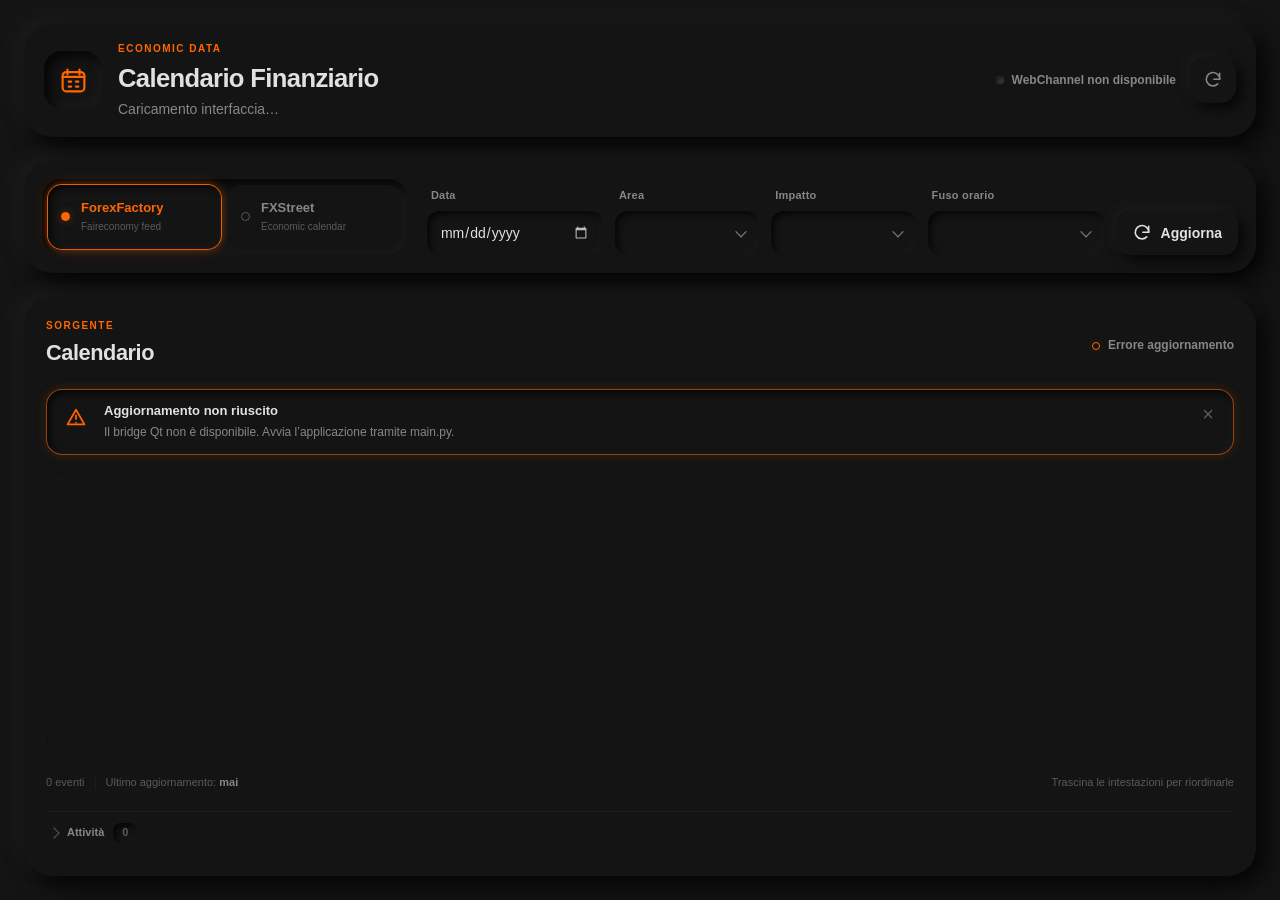
==== ui/index.html @ 1508add0 "Clean repository layout and simplify installation" ====
<!doctype html>
<html lang="it">
<head>
  <meta charset="utf-8">
  <meta name="viewport" content="width=device-width, initial-scale=1">
  <meta name="color-scheme" content="dark">
  <title>Calendario Finanziario</title>
  <link rel="stylesheet" href="styles.css">
</head>
<body>
  <div class="app-shell" id="app" aria-busy="true">
    <header class="topbar neo-raised">
      <div class="brand-block">
        <div class="brand-icon neo-inset" aria-hidden="true">
          <svg viewBox="0 0 24 24" fill="none" stroke="currentColor" stroke-width="1.8" stroke-linecap="round" stroke-linejoin="round">
            <rect x="3" y="5" width="18" height="16" rx="3"></rect>
            <path d="M7 3v4M17 3v4M3 9h18"></path>
            <path d="M8 13h2M14 13h2M8 17h2M14 17h2"></path>
          </svg>
        </div>
        <div>
          <p class="eyebrow">ECONOMIC DATA</p>
          <h1 id="app-name">Calendario Finanziario</h1>
          <p class="app-description" id="app-description">Caricamento interfaccia…</p>
        </div>
      </div>

      <div class="topbar-actions">
        <div class="connection-state" id="connection-state" aria-live="polite">
          <span class="status-dot" aria-hidden="true"></span>
          <span id="connection-label">Connessione al backend…</span>
        </div>
        <button class="icon-button neo-raised-soft" id="refresh-all" type="button" aria-label="Aggiorna entrambe le sorgenti" title="Aggiorna tutto">
          <svg viewBox="0 0 24 24" fill="none" stroke="currentColor" stroke-width="1.9" stroke-linecap="round" stroke-linejoin="round" aria-hidden="true">
            <path d="M20 11a8 8 0 1 0-2.34 5.66"></path>
            <path d="M20 4v7h-7"></path>
          </svg>
        </button>
      </div>
    </header>

    <section class="control-panel neo-raised" aria-label="Controlli calendario">
      <nav class="source-switch neo-inset" aria-label="Sorgente dati">
        <button class="source-tab" type="button" data-source="ig" aria-pressed="true">
          <span class="source-mark" aria-hidden="true"></span>
          <span>
            <strong>ForexFactory</strong>
            <small>Faireconomy feed</small>
          </span>
        </button>
        <button class="source-tab" type="button" data-source="fxstreet" aria-pressed="false">
          <span class="source-mark" aria-hidden="true"></span>
          <span>
            <strong>FXStreet</strong>
            <small>Economic calendar</small>
          </span>
        </button>
      </nav>

      <form class="filters" id="filters" autocomplete="off">
        <div class="field-group">
          <label for="filter-date">Data</label>
          <div class="field-shell neo-inset-small">
            <input id="filter-date" type="date" aria-describedby="date-help">
          </div>
          <span class="sr-only" id="date-help">Lascia vuoto per mostrare tutte le date disponibili</span>
        </div>

        <div class="field-group">
          <label for="filter-region">Area</label>
          <div class="field-shell neo-inset-small select-shell">
            <select id="filter-region"></select>
          </div>
        </div>

        <div class="field-group">
          <label for="filter-impact">Impatto</label>
          <div class="field-shell neo-inset-small select-shell">
            <select id="filter-impact"></select>
          </div>
        </div>

        <div class="field-group timezone-field">
          <label for="filter-timezone">Fuso orario</label>
          <div class="field-shell neo-inset-small select-shell">
            <select id="filter-timezone"></select>
          </div>
        </div>

        <button class="refresh-button neo-raised-soft" id="refresh-source" type="button">
          <svg viewBox="0 0 24 24" fill="none" stroke="currentColor" stroke-width="1.9" stroke-linecap="round" stroke-linejoin="round" aria-hidden="true">
            <path d="M20 11a8 8 0 1 0-2.34 5.66"></path>
            <path d="M20 4v7h-7"></path>
          </svg>
          <span>Aggiorna</span>
        </button>
      </form>
    </section>

    <main class="calendar-panel neo-raised">
      <div class="panel-heading">
        <div>
          <p class="eyebrow" id="source-kicker">SORGENTE</p>
          <h2 id="source-title">Calendario</h2>
          <p class="panel-description" id="source-description"></p>
        </div>
        <div class="source-status" id="source-status" aria-live="polite">
          <span class="status-dot" aria-hidden="true"></span>
          <span id="source-status-label">In attesa</span>
        </div>
      </div>

      <div class="activity-line" id="activity-line" hidden>
        <span class="activity-pulse" aria-hidden="true"></span>
        <span id="activity-label">Aggiornamento dati in corso…</span>
      </div>

      <section class="error-banner neo-inset-small" id="error-banner" role="alert" hidden>
        <div class="error-icon" aria-hidden="true">
          <svg viewBox="0 0 24 24" fill="none" stroke="currentColor" stroke-width="1.9" stroke-linecap="round" stroke-linejoin="round">
            <path d="M12 3 2.8 19h18.4L12 3Z"></path>
            <path d="M12 9v4M12 17h.01"></path>
          </svg>
        </div>
        <div class="error-copy">
          <strong id="error-title">Aggiornamento non riuscito</strong>
          <span id="error-message"></span>
          <details id="error-details-wrap" hidden>
            <summary>Dettagli tecnici</summary>
            <pre id="error-details"></pre>
          </details>
        </div>
        <button class="dismiss-button" id="dismiss-error" type="button" aria-label="Chiudi messaggio di errore">×</button>
      </section>

      <div class="table-shell neo-inset">
        <div class="table-scroll" tabindex="0" aria-label="Eventi del calendario economico">
          <table id="events-table">
            <thead>
              <tr id="table-head"></tr>
            </thead>
            <tbody id="table-body"></tbody>
          </table>
          <div class="empty-state" id="empty-state" hidden>
            <svg viewBox="0 0 24 24" fill="none" stroke="currentColor" stroke-width="1.7" stroke-linecap="round" stroke-linejoin="round" aria-hidden="true">
              <rect x="3" y="5" width="18" height="16" rx="3"></rect>
              <path d="M8 3v4M16 3v4M3 9h18M8 14h8M8 18h5"></path>
            </svg>
            <strong>Nessun evento visibile</strong>
            <span>Modifica i filtri oppure aggiorna la sorgente.</span>
          </div>
        </div>
      </div>

      <footer class="panel-footer">
        <span id="event-count">0 eventi</span>
        <span class="footer-separator" aria-hidden="true"></span>
        <span>Ultimo aggiornamento: <strong id="last-refresh">mai</strong></span>
        <span class="footer-spacer"></span>
        <span class="drag-hint">Trascina le intestazioni per riordinarle</span>
      </footer>

      <details class="log-panel" id="log-panel">
        <summary>
          <span>Attività</span>
          <span class="log-count" id="log-count">0</span>
        </summary>
        <div class="log-toolbar">
          <span>Log applicativo recente</span>
          <button class="text-button" id="copy-log" type="button">Copia</button>
        </div>
        <div class="log-viewer neo-inset-small" id="log-viewer" aria-live="polite"></div>
      </details>
    </main>

    <div class="toast-region" id="toast-region" role="status" aria-live="polite" aria-atomic="true"></div>
  </div>

  <script src="qrc:///qtwebchannel/qwebchannel.js"></script>
  <script src="app.js" defer></script>
</body>
</html>
---- ui/styles.css ----
:root {
  --surface: rgb(20, 20, 20);
  --accent: rgb(255, 102, 0);

  --text-primary: rgb(225, 225, 225);
  --text-secondary: rgb(135, 135, 135);
  --text-muted: rgb(90, 90, 90);

  --accent-border: rgba(255, 102, 0, 0.88);
  --accent-glow: rgba(255, 102, 0, 0.36);
  --accent-glow-soft: rgba(255, 102, 0, 0.16);

  --shadow-raised:
    10px 10px 24px rgba(0, 0, 0, 0.78),
    -8px -8px 20px rgba(75, 75, 75, 0.16);
  --shadow-raised-soft:
    6px 6px 14px rgba(0, 0, 0, 0.65),
    -5px -5px 12px rgba(75, 75, 75, 0.13);
  --shadow-inset:
    inset 6px 6px 12px rgba(0, 0, 0, 0.72),
    inset -5px -5px 10px rgba(75, 75, 75, 0.12);
  --shadow-inset-small:
    inset 3px 3px 7px rgba(0, 0, 0, 0.72),
    inset -3px -3px 6px rgba(75, 75, 75, 0.11);
  --shadow-active-inset-glow:
    inset 3px 3px 7px rgba(0, 0, 0, 0.72),
    inset -3px -3px 6px rgba(75, 75, 75, 0.11),
    0 0 0 1px var(--accent-border),
    0 0 8px var(--accent-glow),
    0 0 18px var(--accent-glow-soft);

  --radius-xl: 28px;
  --radius-lg: 22px;
  --radius-md: 16px;
  --radius-sm: 12px;

  --separator: rgba(255, 255, 255, 0.04);
  --surface-highlight: rgba(255, 255, 255, 0.035);
}

* {
  box-sizing: border-box;
}

html {
  min-width: 100%;
  min-height: 100%;
  background: var(--surface);
  color-scheme: dark;
}

body {
  min-width: 100%;
  min-height: 100vh;
  margin: 0;
  background: var(--surface);
  color: var(--text-primary);
  font-family: Inter, ui-sans-serif, -apple-system, BlinkMacSystemFont, "Segoe UI", sans-serif;
  font-size: 14px;
  line-height: 1.45;
  -webkit-font-smoothing: antialiased;
}

button,
input,
select,
summary {
  font: inherit;
}

button,
select,
input {
  color: var(--text-primary);
}

button {
  border: 0;
}

button:focus-visible,
input:focus-visible,
select:focus-visible,
summary:focus-visible,
.table-scroll:focus-visible {
  outline: 1px solid var(--accent);
  outline-offset: 3px;
  box-shadow: 0 0 0 1px rgba(255, 102, 0, 0.18), 0 0 12px var(--accent-glow-soft);
}

button:disabled,
input:disabled,
select:disabled {
  opacity: 0.42;
  cursor: not-allowed;
}

::selection {
  color: var(--text-primary);
  background: rgba(255, 102, 0, 0.34);
}

::-webkit-scrollbar {
  width: 11px;
  height: 11px;
}

::-webkit-scrollbar-track {
  background: var(--surface);
  box-shadow: var(--shadow-inset-small);
}

::-webkit-scrollbar-thumb {
  min-height: 32px;
  border: 3px solid var(--surface);
  border-radius: 999px;
  background: rgb(76, 76, 76);
}

::-webkit-scrollbar-thumb:hover {
  background: rgb(96, 96, 96);
}

.neo-raised,
.neo-raised-soft,
.neo-inset,
.neo-inset-small {
  background: var(--surface);
}

.neo-raised {
  box-shadow: var(--shadow-raised);
}

.neo-raised-soft {
  box-shadow: var(--shadow-raised-soft);
}

.neo-inset {
  box-shadow: var(--shadow-inset);
}

.neo-inset-small {
  box-shadow: var(--shadow-inset-small);
}

.sr-only {
  position: absolute;
  width: 1px;
  height: 1px;
  padding: 0;
  margin: -1px;
  overflow: hidden;
  clip: rect(0, 0, 0, 0);
  white-space: nowrap;
  border: 0;
}

[hidden] {
  display: none !important;
}

.app-shell {
  width: min(100%, 1760px);
  min-height: 100vh;
  margin: 0 auto;
  padding: 24px;
  display: grid;
  grid-template-rows: auto auto minmax(0, 1fr);
  gap: 24px;
  background: var(--surface);
}

.topbar {
  min-height: 96px;
  padding: 18px 20px;
  border-radius: var(--radius-xl);
  display: flex;
  align-items: center;
  justify-content: space-between;
  gap: 24px;
}

.brand-block,
.topbar-actions,
.panel-heading,
.source-status,
.connection-state,
.log-toolbar,
.panel-footer {
  display: flex;
  align-items: center;
}

.brand-block {
  gap: 16px;
  min-width: 0;
}

.brand-icon {
  flex: 0 0 auto;
  width: 58px;
  height: 58px;
  border-radius: 18px;
  display: grid;
  place-items: center;
  color: var(--accent);
}

.brand-icon svg {
  width: 29px;
  height: 29px;
}

.eyebrow {
  margin: 0 0 3px;
  color: var(--accent);
  font-size: 10px;
  font-weight: 760;
  letter-spacing: 0.15em;
}

h1,
h2,
p {
  margin-top: 0;
}

h1 {
  margin-bottom: 2px;
  font-size: clamp(20px, 2vw, 27px);
  font-weight: 680;
  letter-spacing: -0.025em;
}

h2 {
  margin-bottom: 4px;
  font-size: clamp(19px, 1.7vw, 25px);
  font-weight: 660;
  letter-spacing: -0.02em;
}

.app-description,
.panel-description {
  margin-bottom: 0;
  color: var(--text-secondary);
}

.app-description {
  max-width: 680px;
  white-space: nowrap;
  overflow: hidden;
  text-overflow: ellipsis;
}

.topbar-actions {
  flex: 0 0 auto;
  gap: 14px;
}

.connection-state,
.source-status {
  gap: 8px;
  color: var(--text-secondary);
  font-size: 12px;
  font-weight: 560;
}

.status-dot {
  width: 8px;
  height: 8px;
  border-radius: 50%;
  background: var(--text-muted);
  box-shadow: var(--shadow-inset-small);
}

.connection-state.is-ready .status-dot,
.source-status.is-ready .status-dot,
.source-status.is-running .status-dot {
  background: var(--accent);
  box-shadow: 0 0 0 1px rgba(255, 102, 0, 0.55), 0 0 9px var(--accent-glow);
}

.source-status.is-error .status-dot {
  border: 1px solid var(--accent);
  background: var(--surface);
  box-shadow: 0 0 8px var(--accent-glow-soft);
}

.icon-button,
.refresh-button,
.text-button,
.dismiss-button,
.source-tab,
th button {
  cursor: pointer;
  background: var(--surface);
  color: var(--text-secondary);
  transition: color 180ms ease, box-shadow 220ms ease, transform 180ms ease, opacity 180ms ease;
}

.icon-button {
  width: 46px;
  height: 46px;
  border-radius: 15px;
  display: grid;
  place-items: center;
}

.icon-button svg,
.refresh-button svg {
  width: 20px;
  height: 20px;
}

.icon-button:hover,
.refresh-button:hover {
  color: var(--text-primary);
  box-shadow:
    8px 8px 18px rgba(0, 0, 0, 0.72),
    -6px -6px 15px rgba(75, 75, 75, 0.16);
}

.icon-button:active,
.refresh-button:active,
.text-button:active,
.dismiss-button:active {
  transform: scale(0.98);
  box-shadow: var(--shadow-inset-small);
}

.icon-button.is-active,
.refresh-button.is-active {
  color: var(--accent);
  box-shadow: var(--shadow-active-inset-glow);
}

.control-panel {
  padding: 18px;
  border-radius: var(--radius-xl);
  display: grid;
  grid-template-columns: minmax(280px, 0.72fr) minmax(540px, 1.6fr);
  gap: 20px;
  align-items: stretch;
}

.source-switch {
  min-width: 0;
  padding: 6px;
  border-radius: 19px;
  display: grid;
  grid-template-columns: repeat(2, minmax(0, 1fr));
  gap: 7px;
}

.source-tab {
  min-width: 0;
  min-height: 64px;
  padding: 10px 13px;
  border-radius: 14px;
  display: flex;
  align-items: center;
  gap: 11px;
  text-align: left;
}

.source-tab:hover {
  color: var(--text-primary);
  box-shadow: var(--shadow-raised-soft);
}

.source-tab:active {
  transform: scale(0.985);
  box-shadow: var(--shadow-inset-small);
}

.source-tab[aria-pressed="true"] {
  color: var(--accent);
  box-shadow: var(--shadow-active-inset-glow);
}

.source-tab strong,
.source-tab small {
  display: block;
  min-width: 0;
  white-space: nowrap;
  overflow: hidden;
  text-overflow: ellipsis;
}

.source-tab strong {
  color: currentColor;
  font-size: 13px;
  font-weight: 670;
}

.source-tab small {
  margin-top: 2px;
  color: var(--text-muted);
  font-size: 10px;
  font-weight: 520;
}

.source-mark {
  flex: 0 0 auto;
  width: 9px;
  height: 9px;
  border-radius: 50%;
  border: 1px solid var(--text-muted);
}

.source-tab[aria-pressed="true"] .source-mark {
  border-color: var(--accent);
  background: var(--accent);
  box-shadow: 0 0 8px var(--accent-glow);
}

.filters {
  min-width: 0;
  display: grid;
  grid-template-columns: minmax(142px, 1fr) minmax(118px, 0.82fr) minmax(118px, 0.82fr) minmax(156px, 1fr) auto;
  gap: 12px;
  align-items: end;
}

.field-group {
  min-width: 0;
}

.field-group label {
  display: block;
  margin: 0 0 7px 4px;
  color: var(--text-secondary);
  font-size: 11px;
  font-weight: 610;
  letter-spacing: 0.02em;
}

.field-shell {
  min-width: 0;
  height: 44px;
  border-radius: 13px;
  display: flex;
  align-items: center;
  background: var(--surface);
  transition: box-shadow 220ms ease;
}

.field-shell:focus-within {
  box-shadow:
    var(--shadow-inset-small),
    0 0 0 1px var(--accent-border),
    0 0 11px var(--accent-glow-soft);
}

input,
select {
  width: 100%;
  min-width: 0;
  height: 100%;
  padding: 0 13px;
  border: 0;
  outline: 0;
  border-radius: inherit;
  background: transparent;
  color: var(--text-primary);
}

input[type="date"]::-webkit-calendar-picker-indicator {
  opacity: 0.72;
  filter: grayscale(1) brightness(1.45);
  cursor: pointer;
}

select {
  appearance: none;
  padding-right: 34px;
  cursor: pointer;
}

.select-shell {
  position: relative;
}

.select-shell::after {
  content: "";
  position: absolute;
  right: 14px;
  top: 50%;
  width: 7px;
  height: 7px;
  border-right: 1.5px solid var(--text-secondary);
  border-bottom: 1.5px solid var(--text-secondary);
  transform: translateY(-65%) rotate(45deg);
  pointer-events: none;
}

select option {
  color: var(--text-primary);
  background: var(--surface);
}

.refresh-button {
  height: 44px;
  padding: 0 16px;
  border-radius: 14px;
  display: inline-flex;
  align-items: center;
  justify-content: center;
  gap: 9px;
  color: var(--text-primary);
  font-weight: 630;
  white-space: nowrap;
}

.calendar-panel {
  min-width: 0;
  min-height: 0;
  padding: 22px;
  border-radius: var(--radius-xl);
  display: flex;
  flex-direction: column;
  gap: 16px;
}

.panel-heading {
  min-height: 54px;
  justify-content: space-between;
  gap: 24px;
}

.panel-heading > div:first-child {
  min-width: 0;
}

.panel-description {
  white-space: nowrap;
  overflow: hidden;
  text-overflow: ellipsis;
}

.source-status {
  flex: 0 0 auto;
}

.activity-line {
  min-height: 34px;
  padding: 8px 12px;
  border-top: 1px solid var(--separator);
  border-bottom: 1px solid var(--separator);
  color: var(--text-secondary);
  display: flex;
  align-items: center;
  gap: 9px;
  font-size: 12px;
}

.activity-pulse {
  width: 8px;
  height: 8px;
  border-radius: 50%;
  background: var(--accent);
  box-shadow: 0 0 8px var(--accent-glow);
  animation: activity-pulse 1.2s ease-in-out infinite;
}

@keyframes activity-pulse {
  0%, 100% { opacity: 0.45; box-shadow: 0 0 4px var(--accent-glow-soft); }
  50% { opacity: 1; box-shadow: 0 0 10px var(--accent-glow); }
}

.error-banner {
  position: relative;
  min-height: 66px;
  padding: 12px 44px 12px 13px;
  border-radius: var(--radius-md);
  border: 1px solid rgba(255, 102, 0, 0.56);
  display: grid;
  grid-template-columns: auto minmax(0, 1fr);
  gap: 12px;
  align-items: start;
  box-shadow:
    var(--shadow-inset-small),
    0 0 12px var(--accent-glow-soft);
}

.error-icon {
  width: 32px;
  height: 32px;
  display: grid;
  place-items: center;
  color: var(--accent);
}

.error-icon svg {
  width: 22px;
  height: 22px;
}

.error-copy {
  min-width: 0;
  display: grid;
  gap: 3px;
}

.error-copy strong {
  color: var(--text-primary);
  font-size: 13px;
}

.error-copy > span {
  color: var(--text-secondary);
  font-size: 12px;
}

.error-copy details {
  margin-top: 4px;
}

.error-copy summary {
  width: fit-content;
  color: var(--accent);
  font-size: 11px;
  cursor: pointer;
}

.error-copy pre {
  margin: 8px 0 0;
  max-width: 100%;
  overflow: auto;
  color: var(--text-secondary);
  font: 11px/1.5 ui-monospace, SFMono-Regular, Menlo, Consolas, monospace;
  white-space: pre-wrap;
}

.dismiss-button {
  position: absolute;
  top: 9px;
  right: 10px;
  width: 30px;
  height: 30px;
  border-radius: 10px;
  color: var(--text-muted);
  font-size: 20px;
  line-height: 1;
}

.dismiss-button:hover {
  color: var(--accent);
  box-shadow: var(--shadow-raised-soft);
}

.table-shell {
  min-width: 0;
  min-height: 270px;
  flex: 1 1 auto;
  border-radius: var(--radius-lg);
  overflow: hidden;
  background: var(--surface);
}

.table-scroll {
  position: relative;
  width: 100%;
  height: 100%;
  min-height: 270px;
  max-height: calc(100vh - 430px);
  overflow: auto;
  border-radius: inherit;
  background: var(--surface);
}

table {
  width: 100%;
  min-width: 920px;
  border-collapse: collapse;
  table-layout: auto;
  background: var(--surface);
}

thead {
  position: sticky;
  top: 0;
  z-index: 5;
  background: var(--surface);
}

th,
td {
  background: var(--surface);
  border-bottom: 1px solid var(--separator);
  text-align: left;
  vertical-align: middle;
}

th {
  height: 48px;
  padding: 0;
  color: var(--text-secondary);
  font-size: 10px;
  font-weight: 700;
  letter-spacing: 0.065em;
  text-transform: uppercase;
  white-space: nowrap;
  box-shadow: 0 9px 14px rgba(0, 0, 0, 0.18);
}

th button {
  width: 100%;
  height: 48px;
  padding: 0 13px;
  display: flex;
  align-items: center;
  gap: 8px;
  text-align: left;
  text-transform: inherit;
  letter-spacing: inherit;
  font-size: inherit;
  font-weight: inherit;
}

th button:hover,
th button.is-sorted {
  color: var(--accent);
}

th[draggable="true"] {
  cursor: grab;
}

th.is-dragging {
  opacity: 0.42;
}

th.is-drop-target button {
  color: var(--accent);
  box-shadow: inset 0 -1px 0 var(--accent), 0 3px 9px var(--accent-glow-soft);
}

.sort-indicator {
  width: 7px;
  height: 7px;
  border-right: 1.5px solid currentColor;
  border-bottom: 1.5px solid currentColor;
  transform: rotate(45deg) translateY(-2px);
  opacity: 0;
  transition: opacity 180ms ease, transform 180ms ease;
}

th button.is-sorted .sort-indicator {
  opacity: 1;
}

th button.is-sorted[data-direction="desc"] .sort-indicator {
  transform: rotate(225deg) translate(-2px, -1px);
}

td {
  height: 50px;
  padding: 9px 13px;
  color: var(--text-primary);
  font-size: 12px;
  white-space: nowrap;
}

tbody tr {
  transition: box-shadow 180ms ease;
}

tbody tr:hover {
  box-shadow: inset 3px 0 0 rgba(255, 102, 0, 0.7);
}

td[data-key="event_name"] {
  min-width: 250px;
  max-width: 520px;
  white-space: normal;
  font-weight: 570;
}

td[data-key="actual"] {
  color: var(--accent);
  font-weight: 670;
}

td[data-key="forecast"],
td[data-key="previous"],
td[data-key="deviation"] {
  color: var(--text-secondary);
}

.country-cell {
  display: inline-flex;
  align-items: center;
  gap: 8px;
}

.country-flag {
  width: 19px;
  height: 13px;
  object-fit: cover;
  border-radius: 3px;
  opacity: 0.88;
  box-shadow: 1px 1px 3px rgba(0, 0, 0, 0.55);
}

.impact-tag {
  min-width: 60px;
  height: 24px;
  padding: 0 8px;
  border-radius: 9px;
  display: inline-flex;
  align-items: center;
  justify-content: center;
  gap: 6px;
  background: var(--surface);
  box-shadow: var(--shadow-inset-small);
  color: var(--text-secondary);
  font-size: 9px;
  font-weight: 760;
  letter-spacing: 0.055em;
}

.impact-tag::before {
  content: "";
  width: 6px;
  height: 6px;
  border-radius: 50%;
  border: 1px solid currentColor;
}

.impact-tag[data-impact="HIGH"] {
  color: var(--accent);
  box-shadow:
    var(--shadow-inset-small),
    0 0 0 1px rgba(255, 102, 0, 0.55),
    0 0 8px var(--accent-glow-soft);
}

.impact-tag[data-impact="MID"] {
  color: var(--text-primary);
}

.impact-tag[data-impact="LOW"] {
  color: var(--text-muted);
}

.empty-state {
  position: absolute;
  inset: 56px 0 0;
  min-height: 210px;
  padding: 32px;
  display: grid;
  place-items: center;
  align-content: center;
  gap: 7px;
  color: var(--text-muted);
  text-align: center;
  background: var(--surface);
}

.empty-state svg {
  width: 34px;
  height: 34px;
  margin-bottom: 5px;
  color: var(--accent);
  opacity: 0.72;
}

.empty-state strong {
  color: var(--text-secondary);
  font-size: 13px;
}

.empty-state span {
  font-size: 11px;
}

.panel-footer {
  min-height: 24px;
  gap: 10px;
  color: var(--text-muted);
  font-size: 11px;
}

.panel-footer strong {
  color: var(--text-secondary);
  font-weight: 600;
}

.footer-separator {
  width: 1px;
  height: 12px;
  background: var(--separator);
}

.footer-spacer {
  flex: 1 1 auto;
}

.drag-hint {
  color: var(--text-muted);
}

.log-panel {
  border-top: 1px solid var(--separator);
}

.log-panel > summary {
  min-height: 42px;
  padding: 0 4px;
  display: flex;
  align-items: center;
  gap: 9px;
  color: var(--text-secondary);
  font-size: 11px;
  font-weight: 620;
  cursor: pointer;
  list-style: none;
}

.log-panel > summary::-webkit-details-marker {
  display: none;
}

.log-panel > summary::before {
  content: "";
  width: 7px;
  height: 7px;
  border-right: 1.5px solid var(--text-muted);
  border-bottom: 1.5px solid var(--text-muted);
  transform: rotate(-45deg);
  transition: transform 180ms ease;
}

.log-panel[open] > summary::before {
  transform: rotate(45deg) translate(-1px, -1px);
}

.log-count {
  min-width: 24px;
  height: 20px;
  padding: 0 6px;
  border-radius: 8px;
  display: inline-grid;
  place-items: center;
  color: var(--text-muted);
  box-shadow: var(--shadow-inset-small);
}

.log-toolbar {
  min-height: 36px;
  justify-content: space-between;
  color: var(--text-muted);
  font-size: 10px;
}

.text-button {
  padding: 6px 10px;
  border-radius: 9px;
  color: var(--accent);
  font-size: 10px;
  font-weight: 650;
}

.text-button:hover {
  box-shadow: var(--shadow-raised-soft);
}

.log-viewer {
  height: 150px;
  padding: 10px 12px;
  border-radius: var(--radius-sm);
  overflow: auto;
  background: var(--surface);
  color: var(--text-secondary);
  font: 10.5px/1.55 ui-monospace, SFMono-Regular, Menlo, Consolas, monospace;
}

.log-line {
  display: grid;
  grid-template-columns: 62px 56px minmax(0, 1fr);
  gap: 8px;
  padding: 3px 0;
  border-top: 1px solid rgba(255, 255, 255, 0.025);
}

.log-line:first-child {
  border-top: 0;
}

.log-time,
.log-level {
  color: var(--text-muted);
}

.log-line[data-level="ERROR"] .log-level,
.log-line[data-level="WARNING"] .log-level {
  color: var(--accent);
}

.toast-region {
  position: fixed;
  right: 28px;
  bottom: 28px;
  z-index: 50;
  width: min(360px, calc(100vw - 48px));
  pointer-events: none;
}

.toast {
  padding: 12px 14px;
  border-radius: 14px;
  background: var(--surface);
  color: var(--text-primary);
  box-shadow:
    var(--shadow-raised-soft),
    0 0 0 1px rgba(255, 102, 0, 0.45),
    0 0 12px var(--accent-glow-soft);
  font-size: 12px;
  opacity: 0;
  transform: translateY(6px);
  animation: toast-in 180ms ease forwards;
}

@keyframes toast-in {
  to { opacity: 1; transform: translateY(0); }
}

@media (max-width: 1180px) {
  .app-shell {
    padding: 20px;
    gap: 20px;
  }

  .control-panel {
    grid-template-columns: 1fr;
  }

  .filters {
    grid-template-columns: repeat(4, minmax(0, 1fr)) auto;
  }

  .table-scroll {
    max-height: calc(100vh - 500px);
  }
}

@media (max-width: 860px) {
  .app-shell {
    padding: 16px;
    gap: 16px;
  }

  .topbar,
  .control-panel,
  .calendar-panel {
    border-radius: var(--radius-lg);
  }

  .topbar {
    align-items: flex-start;
  }

  .app-description {
    white-space: normal;
  }

  .connection-state {
    display: none;
  }

  .filters {
    grid-template-columns: repeat(2, minmax(0, 1fr));
  }

  .refresh-button {
    width: 100%;
  }

  .calendar-panel {
    padding: 18px;
  }

  .panel-heading {
    align-items: flex-start;
  }

  .table-scroll {
    max-height: calc(100vh - 560px);
  }

  .drag-hint {
    display: none;
  }
}

@media (max-width: 620px) {
  .topbar {
    padding: 16px;
  }

  .brand-icon {
    width: 50px;
    height: 50px;
    border-radius: 16px;
  }

  .source-switch {
    grid-template-columns: 1fr;
  }

  .filters {
    grid-template-columns: 1fr;
  }

  .timezone-field {
    grid-column: auto;
  }

  .panel-heading {
    display: grid;
    gap: 10px;
  }

  .panel-footer {
    flex-wrap: wrap;
  }

  .footer-spacer {
    display: none;
  }

  .log-line {
    grid-template-columns: 54px minmax(0, 1fr);
  }

  .log-level {
    display: none;
  }
}

@media (prefers-reduced-motion: reduce) {
  *,
  *::before,
  *::after {
    scroll-behavior: auto !important;
    transition-duration: 0.01ms !important;
    animation-duration: 0.01ms !important;
    animation-iteration-count: 1 !important;
  }
}
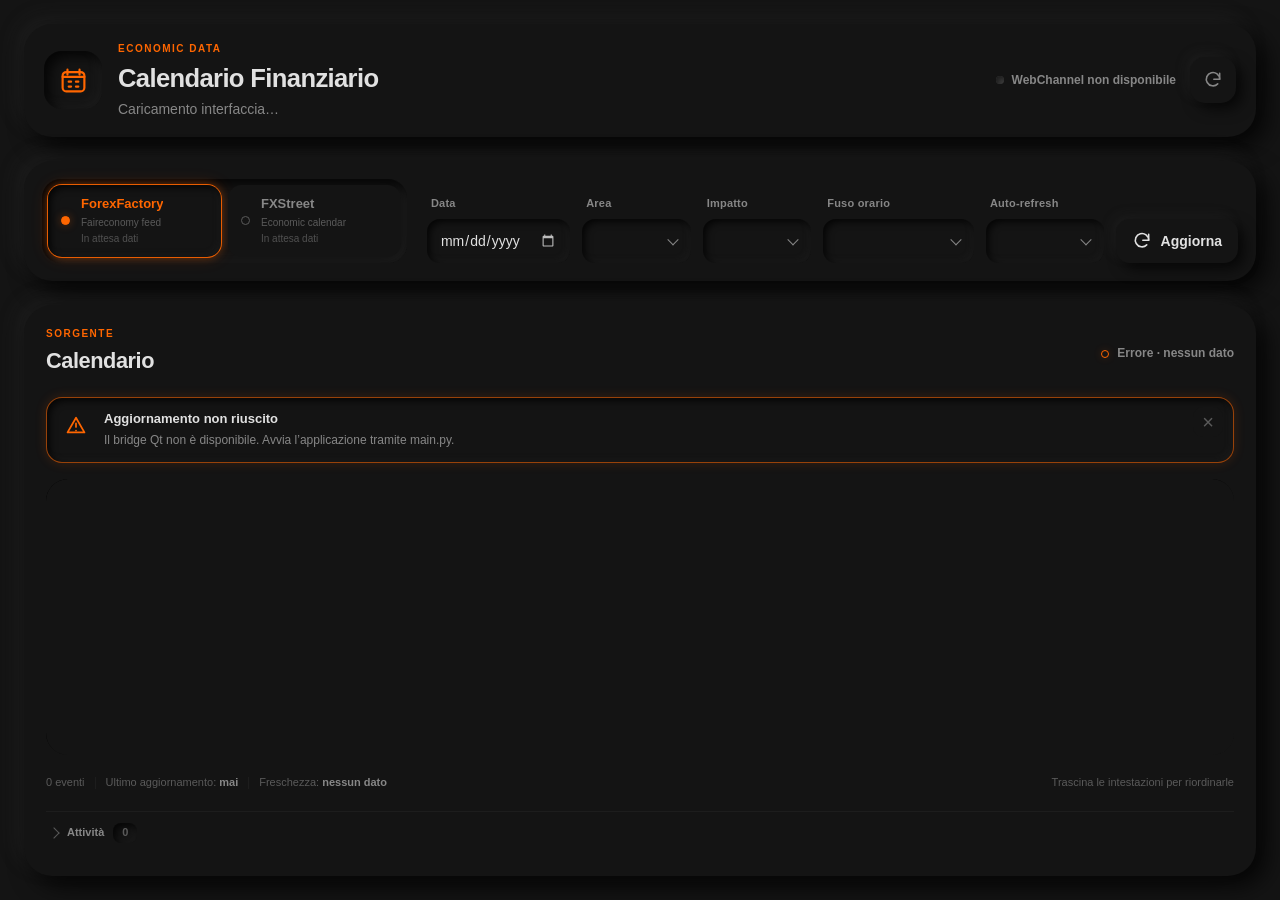
==== commit b6845191: "Add auto refresh and freshness controls" ====
--- a/ui/index.html
+++ b/ui/index.html
@@ -6,6 +6,7 @@
   <meta name="color-scheme" content="dark">
   <title>Calendario Finanziario</title>
   <link rel="stylesheet" href="styles.css">
+  <link rel="stylesheet" href="ux.css">
 </head>
 <body>
   <div class="app-shell" id="app" aria-busy="true">
@@ -46,6 +47,7 @@
           <span>
             <strong>ForexFactory</strong>
             <small>Faireconomy feed</small>
+            <small class="source-freshness">In attesa dati</small>
           </span>
         </button>
         <button class="source-tab" type="button" data-source="fxstreet" aria-pressed="false">
@@ -53,6 +55,7 @@
           <span>
             <strong>FXStreet</strong>
             <small>Economic calendar</small>
+            <small class="source-freshness">In attesa dati</small>
           </span>
         </button>
       </nav>
@@ -84,6 +87,13 @@
           <label for="filter-timezone">Fuso orario</label>
           <div class="field-shell neo-inset-small select-shell">
             <select id="filter-timezone"></select>
+          </div>
+        </div>
+
+        <div class="field-group auto-refresh-field">
+          <label for="auto-refresh">Auto-refresh</label>
+          <div class="field-shell neo-inset-small select-shell">
+            <select id="auto-refresh"></select>
           </div>
         </div>
 
@@ -156,6 +166,8 @@
         <span id="event-count">0 eventi</span>
         <span class="footer-separator" aria-hidden="true"></span>
         <span>Ultimo aggiornamento: <strong id="last-refresh">mai</strong></span>
+        <span class="footer-separator" aria-hidden="true"></span>
+        <span>Freschezza: <strong id="freshness-label">nessun dato</strong></span>
         <span class="footer-spacer"></span>
         <span class="drag-hint">Trascina le intestazioni per riordinarle</span>
       </footer>
--- a/ui/ux.css
+++ b/ui/ux.css
@@ -0,0 +1,49 @@
+.filters {
+  grid-template-columns:
+    minmax(132px, 0.95fr)
+    minmax(104px, 0.72fr)
+    minmax(104px, 0.72fr)
+    minmax(150px, 1fr)
+    minmax(112px, 0.78fr)
+    auto;
+}
+
+.auto-refresh-field {
+  min-width: 112px;
+}
+
+.source-status.is-stale .status-dot {
+  border: 1px solid var(--accent);
+  background: var(--surface);
+  box-shadow: 0 0 8px var(--accent-glow-soft);
+}
+
+.source-status.is-stale #source-status-label {
+  color: var(--text-secondary);
+}
+
+.source-freshness {
+  opacity: 0.86;
+}
+
+@media (max-width: 1180px) {
+  .filters {
+    grid-template-columns: repeat(5, minmax(0, 1fr)) auto;
+  }
+}
+
+@media (max-width: 980px) {
+  .filters {
+    grid-template-columns: repeat(3, minmax(0, 1fr));
+  }
+
+  .refresh-button {
+    width: 100%;
+  }
+}
+
+@media (max-width: 620px) {
+  .filters {
+    grid-template-columns: 1fr;
+  }
+}
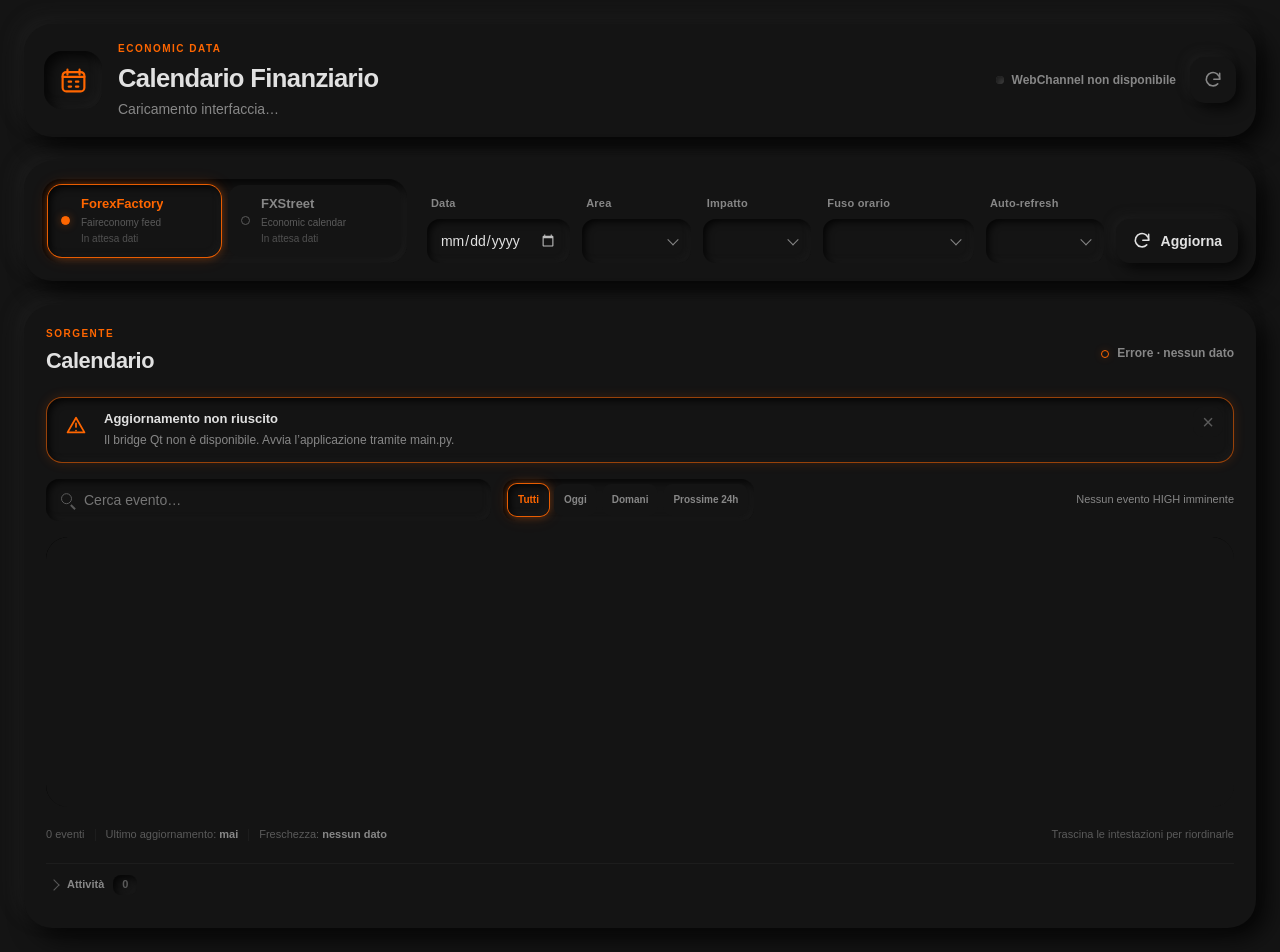
==== commit 253a9003: "Expose calendar navigation controls" ====
--- a/ui/index.html
+++ b/ui/index.html
@@ -7,6 +7,7 @@
   <title>Calendario Finanziario</title>
   <link rel="stylesheet" href="styles.css">
   <link rel="stylesheet" href="ux.css">
+  <link rel="stylesheet" href="navigation.css">
 </head>
 <body>
   <div class="app-shell" id="app" aria-busy="true">
@@ -141,6 +142,20 @@
           </details>
         </div>
         <button class="dismiss-button" id="dismiss-error" type="button" aria-label="Chiudi messaggio di errore">×</button>
+      </section>
+
+      <section class="calendar-tools" aria-label="Navigazione eventi">
+        <div class="search-shell neo-inset-small">
+          <label class="sr-only" for="event-search">Cerca evento</label>
+          <input id="event-search" type="search" placeholder="Cerca evento…" autocomplete="off">
+        </div>
+        <div class="quick-range neo-inset-small" aria-label="Intervallo rapido">
+          <button class="quick-range-button" type="button" data-quick-range="all" aria-pressed="true">Tutti</button>
+          <button class="quick-range-button" type="button" data-quick-range="today" aria-pressed="false">Oggi</button>
+          <button class="quick-range-button" type="button" data-quick-range="tomorrow" aria-pressed="false">Domani</button>
+          <button class="quick-range-button" type="button" data-quick-range="next24" aria-pressed="false">Prossime 24h</button>
+        </div>
+        <div class="next-event-summary" id="next-event-summary" aria-live="polite">Nessun evento HIGH imminente</div>
       </section>
 
       <div class="table-shell neo-inset">
@@ -157,7 +172,7 @@
               <path d="M8 3v4M16 3v4M3 9h18M8 14h8M8 18h5"></path>
             </svg>
             <strong>Nessun evento visibile</strong>
-            <span>Modifica i filtri oppure aggiorna la sorgente.</span>
+            <span>Modifica i filtri, la ricerca oppure aggiorna la sorgente.</span>
           </div>
         </div>
       </div>
@@ -190,5 +205,6 @@
 
   <script src="qrc:///qtwebchannel/qwebchannel.js"></script>
   <script src="app.js" defer></script>
+  <script src="navigation.js" defer></script>
 </body>
 </html>
--- a/ui/navigation.css
+++ b/ui/navigation.css
@@ -0,0 +1,160 @@
+.calendar-tools {
+  min-width: 0;
+  display: grid;
+  grid-template-columns: minmax(220px, 0.95fr) auto minmax(220px, 1fr);
+  gap: 12px;
+  align-items: center;
+}
+
+.search-shell {
+  position: relative;
+  min-width: 0;
+  height: 42px;
+  border-radius: 13px;
+}
+
+.search-shell input[type="search"] {
+  padding-left: 38px;
+}
+
+.search-shell::before {
+  content: "";
+  position: absolute;
+  z-index: 1;
+  left: 15px;
+  top: 50%;
+  width: 9px;
+  height: 9px;
+  border: 1.5px solid var(--text-muted);
+  border-radius: 50%;
+  transform: translateY(-62%);
+  pointer-events: none;
+}
+
+.search-shell::after {
+  content: "";
+  position: absolute;
+  z-index: 1;
+  left: 25px;
+  top: 25px;
+  width: 6px;
+  height: 1.5px;
+  background: var(--text-muted);
+  transform: rotate(45deg);
+  transform-origin: left center;
+  pointer-events: none;
+}
+
+input[type="search"]::-webkit-search-cancel-button {
+  cursor: pointer;
+  opacity: 0.65;
+}
+
+.quick-range {
+  min-height: 42px;
+  padding: 5px;
+  border-radius: 13px;
+  display: flex;
+  gap: 5px;
+  align-items: center;
+}
+
+.quick-range-button {
+  min-height: 32px;
+  padding: 0 10px;
+  border-radius: 9px;
+  background: var(--surface);
+  color: var(--text-secondary);
+  font-size: 10px;
+  font-weight: 650;
+  white-space: nowrap;
+  cursor: pointer;
+  transition: color 180ms ease, box-shadow 220ms ease, transform 180ms ease;
+}
+
+.quick-range-button:hover {
+  color: var(--text-primary);
+  box-shadow: var(--shadow-raised-soft);
+}
+
+.quick-range-button:active {
+  transform: scale(0.985);
+}
+
+.quick-range-button[aria-pressed="true"] {
+  color: var(--accent);
+  box-shadow: var(--shadow-active-inset-glow);
+}
+
+.next-event-summary {
+  min-width: 0;
+  overflow: hidden;
+  text-overflow: ellipsis;
+  white-space: nowrap;
+  color: var(--text-secondary);
+  font-size: 11px;
+  text-align: right;
+}
+
+.event-name-wrap {
+  display: inline-grid;
+  gap: 3px;
+}
+
+.event-name-label {
+  color: inherit;
+}
+
+.event-countdown {
+  color: var(--accent);
+  font-size: 9px;
+  font-weight: 660;
+  letter-spacing: 0.02em;
+}
+
+tbody tr.is-past td {
+  opacity: 0.48;
+}
+
+tbody tr.is-past:hover td {
+  opacity: 0.72;
+}
+
+tbody tr.is-next-high td {
+  box-shadow:
+    inset 0 1px 0 rgba(255, 102, 0, 0.42),
+    inset 0 -1px 0 rgba(255, 102, 0, 0.42);
+}
+
+tbody tr.is-next-high td:first-child {
+  box-shadow:
+    inset 2px 0 0 var(--accent),
+    inset 0 1px 0 rgba(255, 102, 0, 0.42),
+    inset 0 -1px 0 rgba(255, 102, 0, 0.42),
+    0 0 8px var(--accent-glow-soft);
+}
+
+@media (max-width: 1080px) {
+  .calendar-tools {
+    grid-template-columns: minmax(220px, 1fr) auto;
+  }
+
+  .next-event-summary {
+    grid-column: 1 / -1;
+    text-align: left;
+  }
+}
+
+@media (max-width: 760px) {
+  .calendar-tools {
+    grid-template-columns: 1fr;
+  }
+
+  .quick-range {
+    overflow-x: auto;
+  }
+
+  .next-event-summary {
+    grid-column: auto;
+  }
+}
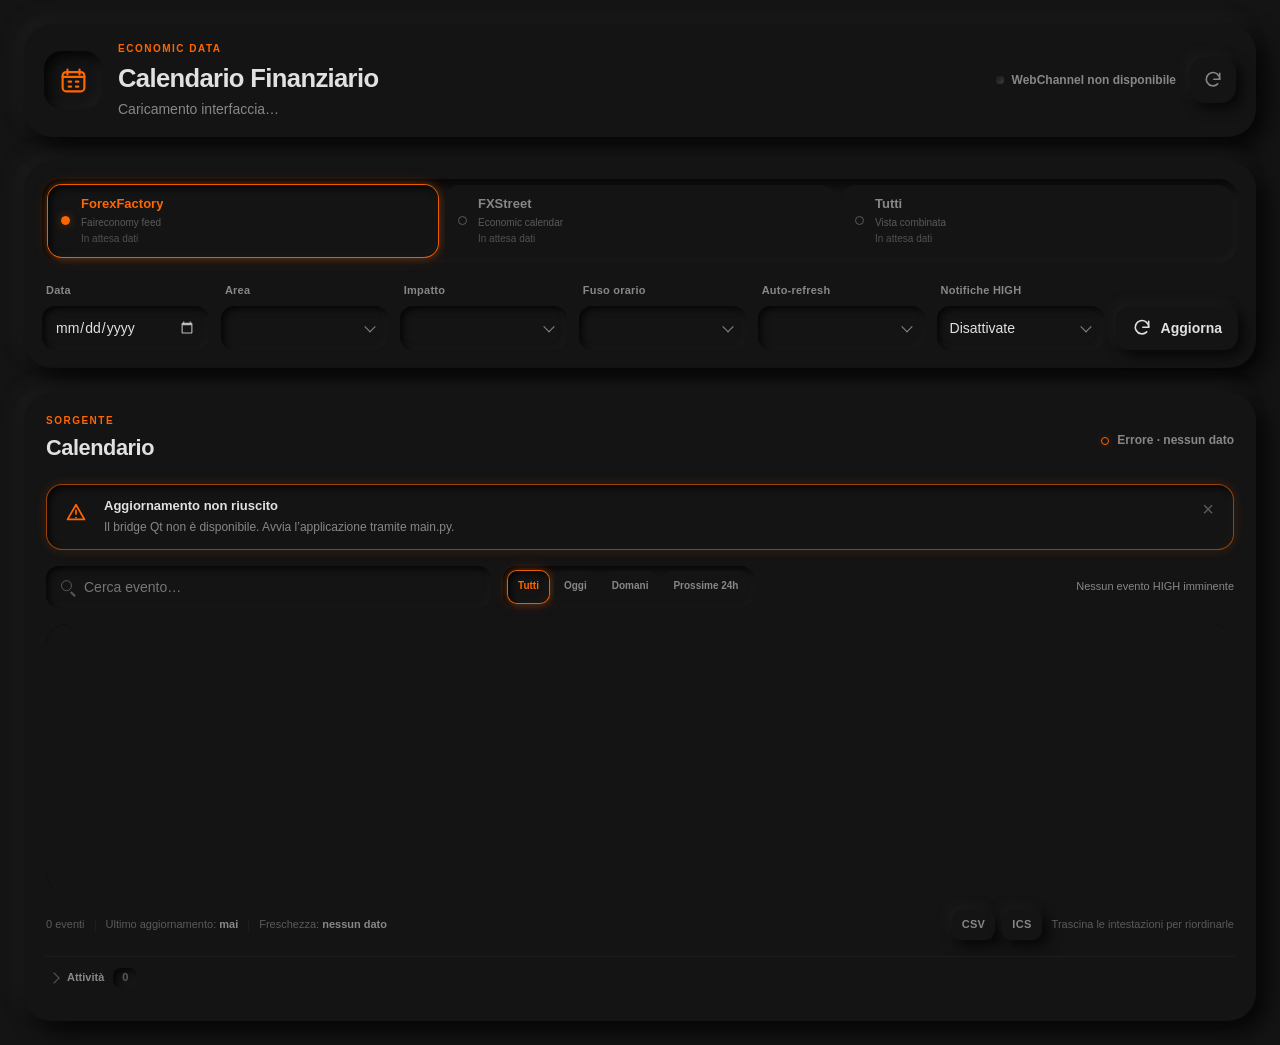
==== commit d3800674: "Expose combined view notifications and export controls" ====
--- a/ui/index.html
+++ b/ui/index.html
@@ -8,6 +8,7 @@
   <link rel="stylesheet" href="styles.css">
   <link rel="stylesheet" href="ux.css">
   <link rel="stylesheet" href="navigation.css">
+  <link rel="stylesheet" href="operations.css">
 </head>
 <body>
   <div class="app-shell" id="app" aria-busy="true">
@@ -59,6 +60,14 @@
             <small class="source-freshness">In attesa dati</small>
           </span>
         </button>
+        <button class="source-tab" type="button" data-source="combined" aria-pressed="false">
+          <span class="source-mark" aria-hidden="true"></span>
+          <span>
+            <strong>Tutti</strong>
+            <small>Vista combinata</small>
+            <small class="source-freshness">In attesa dati</small>
+          </span>
+        </button>
       </nav>
 
       <form class="filters" id="filters" autocomplete="off">
@@ -95,6 +104,19 @@
           <label for="auto-refresh">Auto-refresh</label>
           <div class="field-shell neo-inset-small select-shell">
             <select id="auto-refresh"></select>
+          </div>
+        </div>
+
+        <div class="field-group notification-field">
+          <label for="notification-lead">Notifiche HIGH</label>
+          <div class="field-shell neo-inset-small select-shell">
+            <select id="notification-lead">
+              <option value="0">Disattivate</option>
+              <option value="5">5 min prima</option>
+              <option value="15">15 min prima</option>
+              <option value="30">30 min prima</option>
+              <option value="60">60 min prima</option>
+            </select>
           </div>
         </div>
 
@@ -184,6 +206,10 @@
         <span class="footer-separator" aria-hidden="true"></span>
         <span>Freschezza: <strong id="freshness-label">nessun dato</strong></span>
         <span class="footer-spacer"></span>
+        <div class="export-actions" aria-label="Esporta eventi visibili">
+          <button class="text-button export-button neo-raised-soft" id="export-csv" type="button">CSV</button>
+          <button class="text-button export-button neo-raised-soft" id="export-ics" type="button">ICS</button>
+        </div>
         <span class="drag-hint">Trascina le intestazioni per riordinarle</span>
       </footer>
 
@@ -206,5 +232,6 @@
   <script src="qrc:///qtwebchannel/qwebchannel.js"></script>
   <script src="app.js" defer></script>
   <script src="navigation.js" defer></script>
+  <script src="operations.js" defer></script>
 </body>
 </html>
--- a/ui/operations.css
+++ b/ui/operations.css
@@ -0,0 +1,102 @@
+.source-switch {
+  grid-template-columns: repeat(3, minmax(0, 1fr));
+}
+
+.filters {
+  grid-template-columns:
+    minmax(124px, 0.9fr)
+    minmax(96px, 0.68fr)
+    minmax(96px, 0.68fr)
+    minmax(142px, 1fr)
+    minmax(108px, 0.76fr)
+    minmax(116px, 0.82fr)
+    auto;
+}
+
+.notification-field {
+  min-width: 116px;
+}
+
+.export-actions {
+  display: inline-flex;
+  align-items: center;
+  gap: 7px;
+}
+
+.export-button {
+  min-height: 30px;
+  padding: 5px 10px;
+  border-radius: 9px;
+  color: var(--text-secondary);
+  font-size: 11px;
+  font-weight: 650;
+  letter-spacing: 0.03em;
+}
+
+.export-button:hover {
+  color: var(--text-primary);
+  box-shadow: var(--shadow-raised-soft);
+}
+
+.duplicate-badge {
+  display: inline-flex;
+  width: fit-content;
+  margin-top: 3px;
+  padding: 1px 6px;
+  border: 1px solid rgba(255, 102, 0, 0.34);
+  border-radius: 999px;
+  color: var(--text-secondary);
+  background: var(--surface);
+  font-size: 9px;
+  font-weight: 650;
+  letter-spacing: 0.035em;
+}
+
+tr.is-probable-duplicate td:first-child {
+  box-shadow: inset 2px 0 0 rgba(255, 102, 0, 0.42);
+}
+
+.source-label {
+  color: var(--text-secondary);
+  font-size: 11px;
+  font-weight: 620;
+}
+
+@media (max-width: 1380px) {
+  .control-panel {
+    grid-template-columns: 1fr;
+  }
+
+  .filters {
+    grid-template-columns: repeat(6, minmax(0, 1fr)) auto;
+  }
+}
+
+@media (max-width: 1050px) {
+  .filters {
+    grid-template-columns: repeat(3, minmax(0, 1fr));
+  }
+
+  .refresh-button {
+    width: 100%;
+  }
+
+  .drag-hint {
+    display: none;
+  }
+}
+
+@media (max-width: 720px) {
+  .source-switch,
+  .filters {
+    grid-template-columns: 1fr;
+  }
+
+  .panel-footer {
+    flex-wrap: wrap;
+  }
+
+  .footer-spacer {
+    display: none;
+  }
+}
